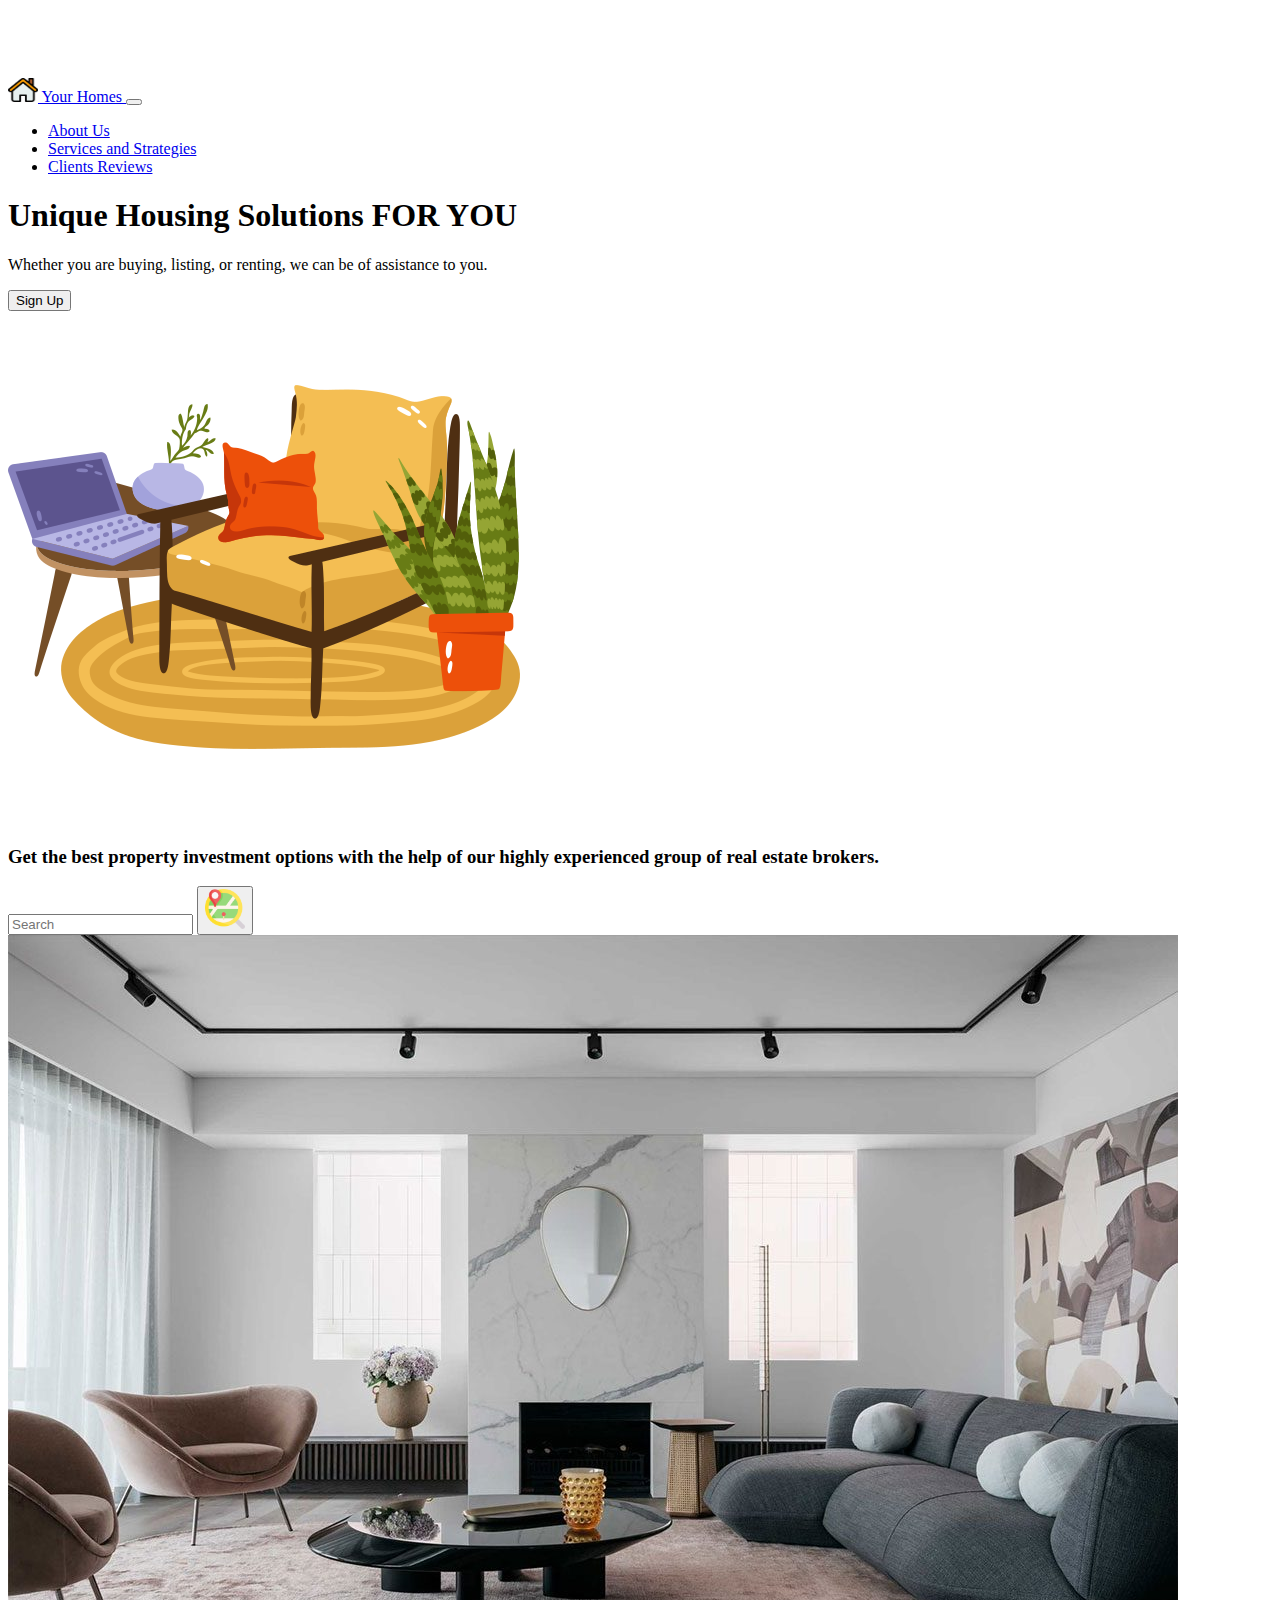
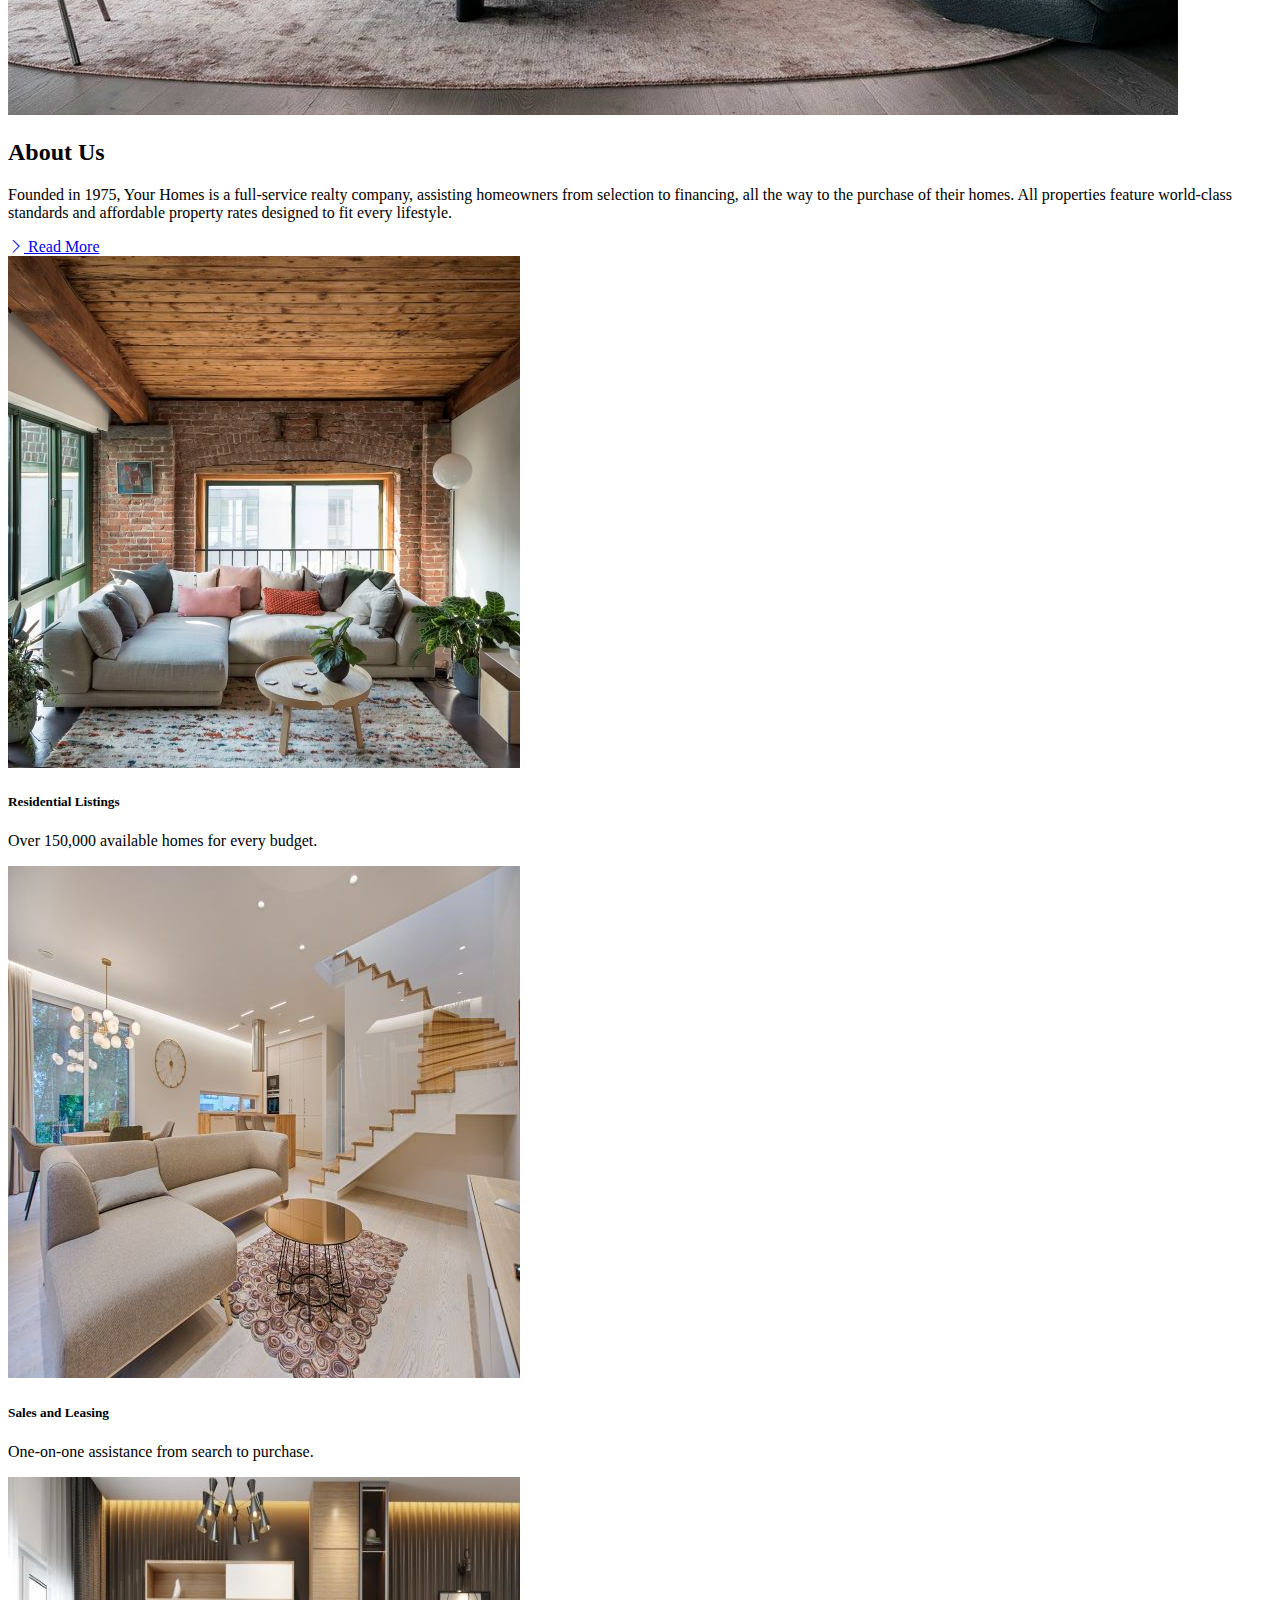
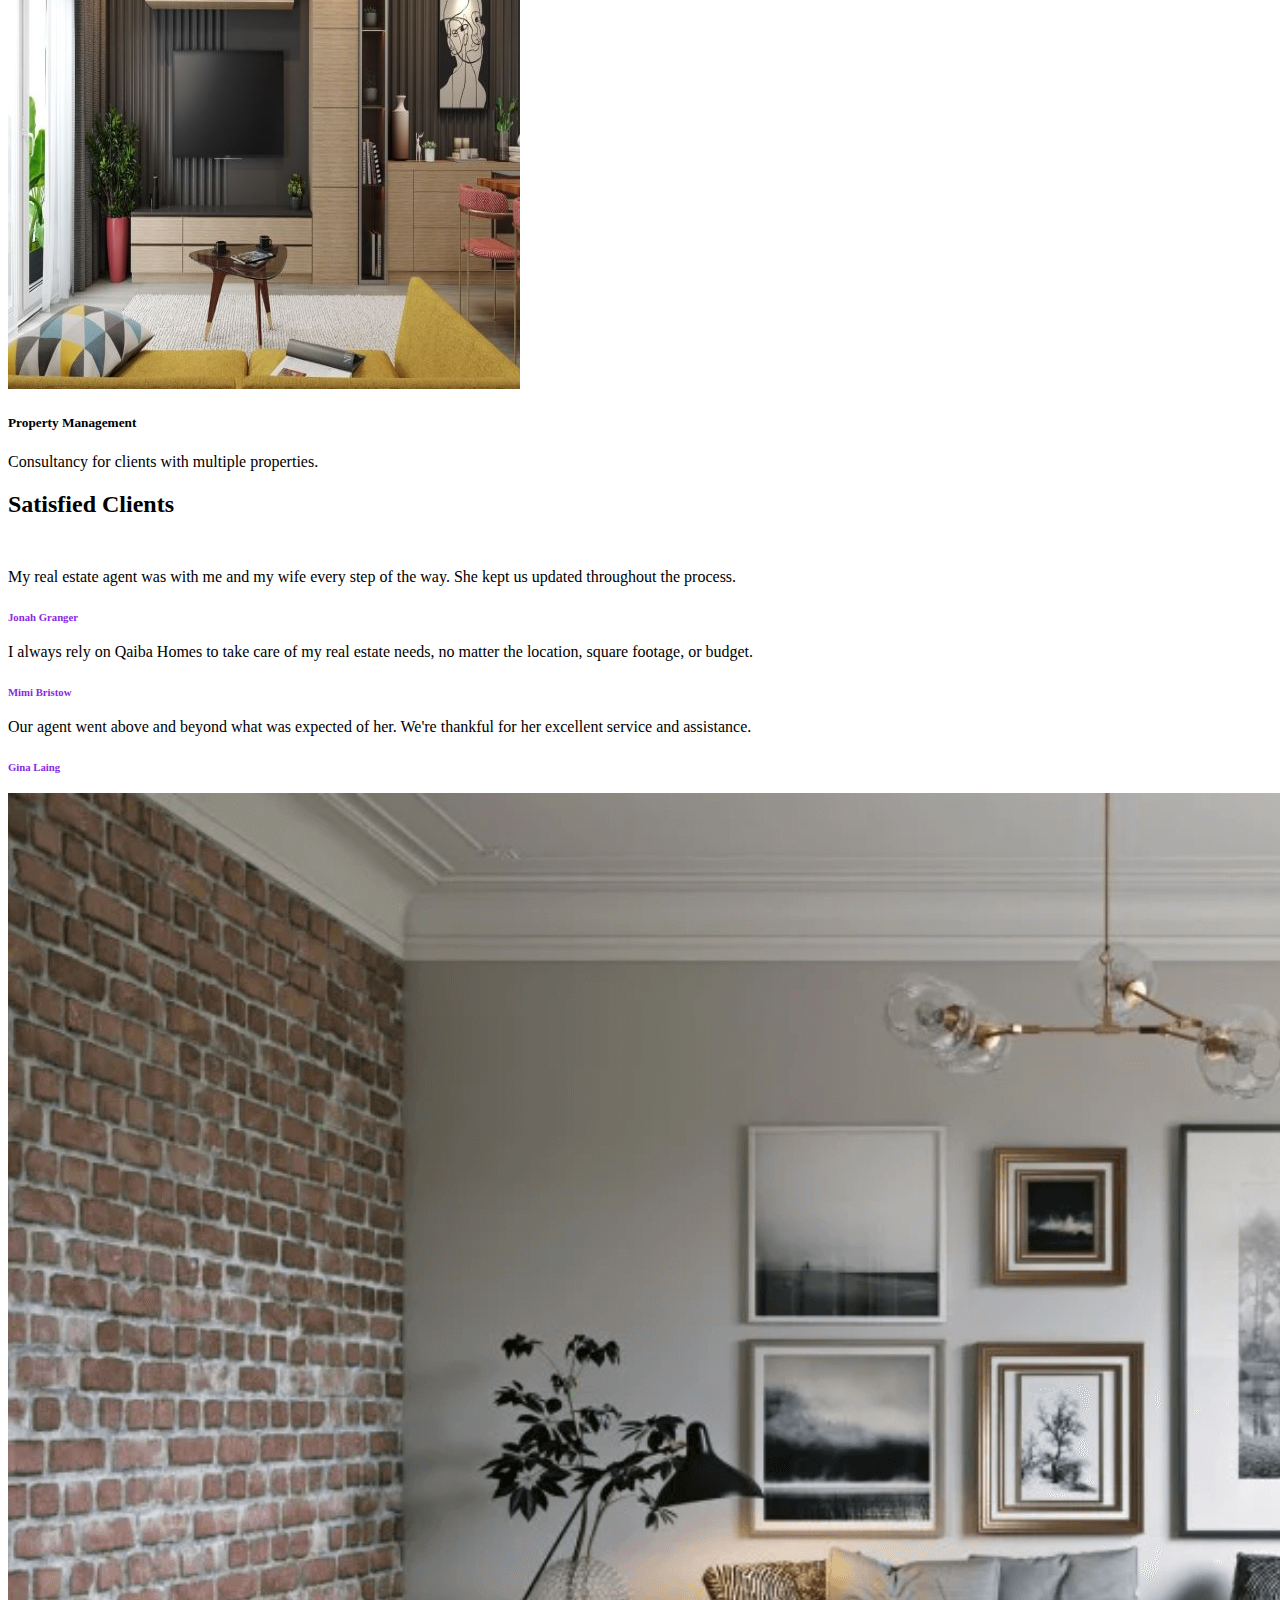
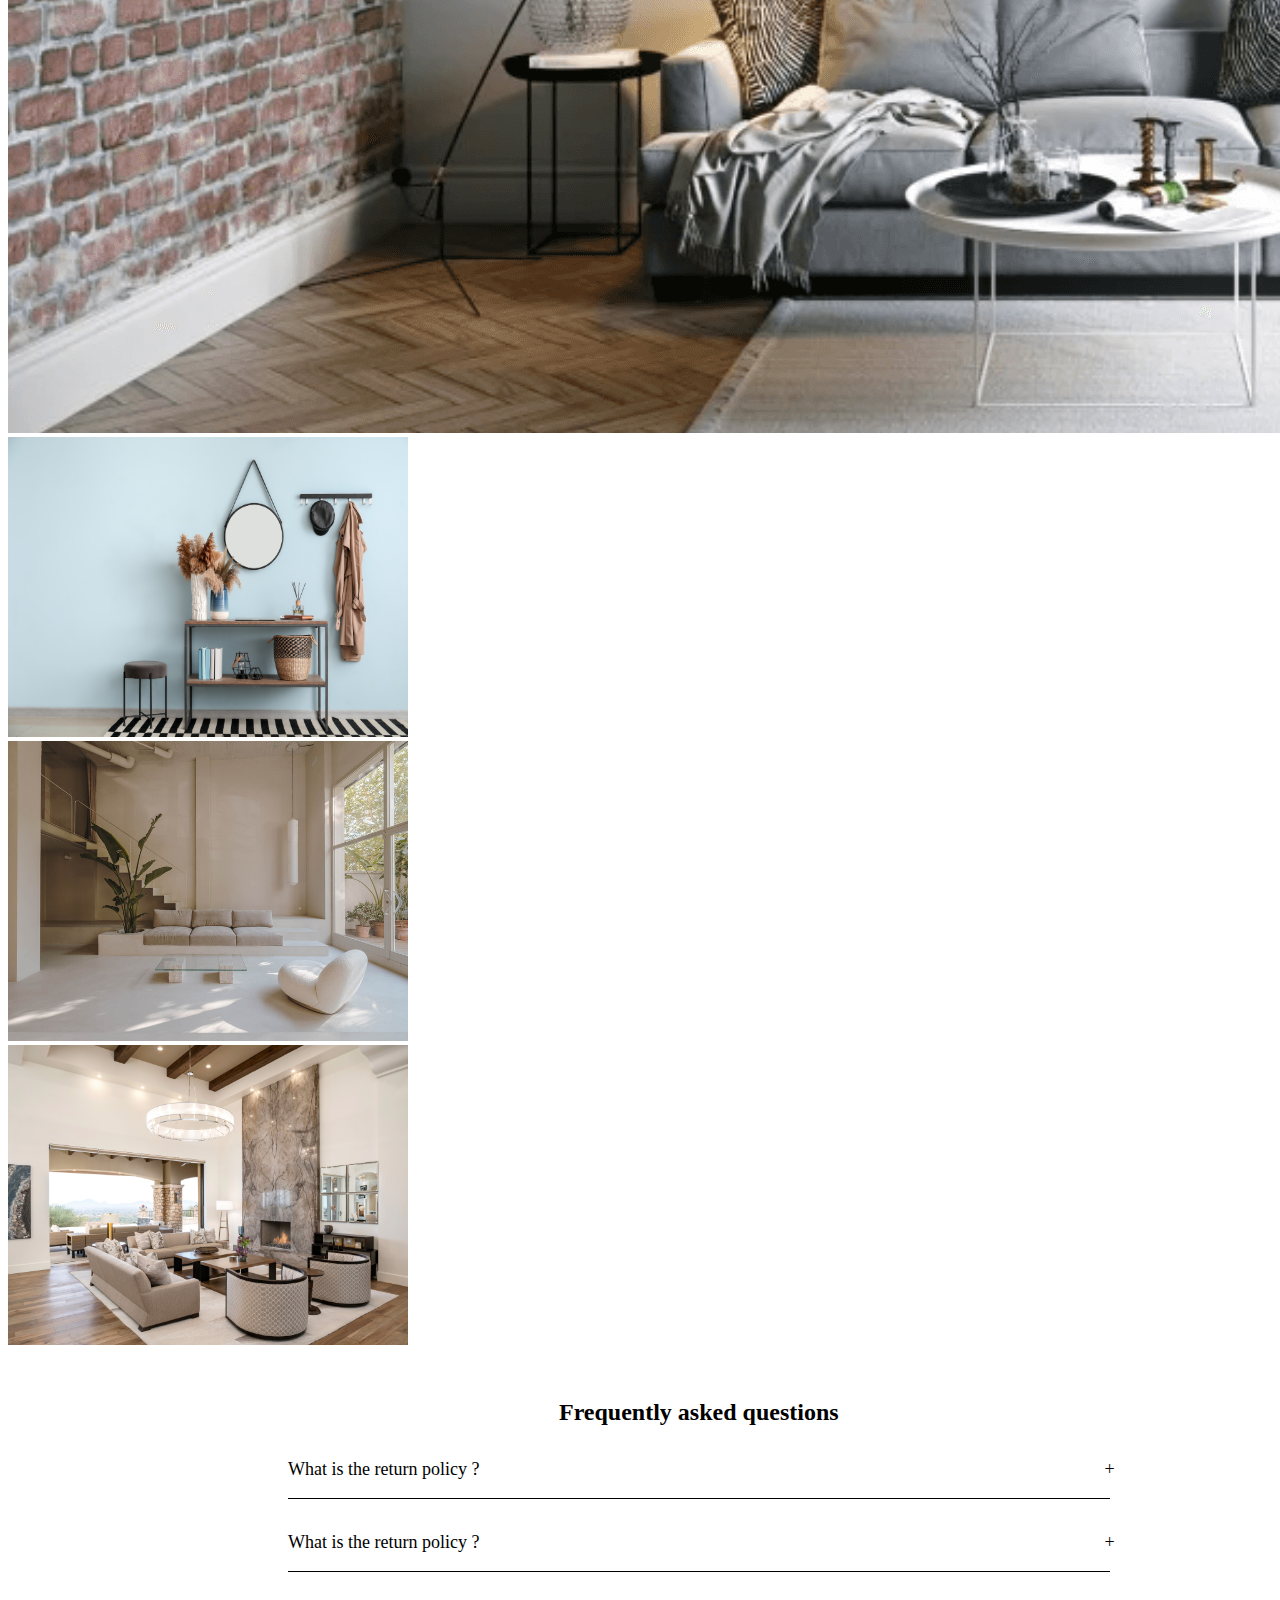
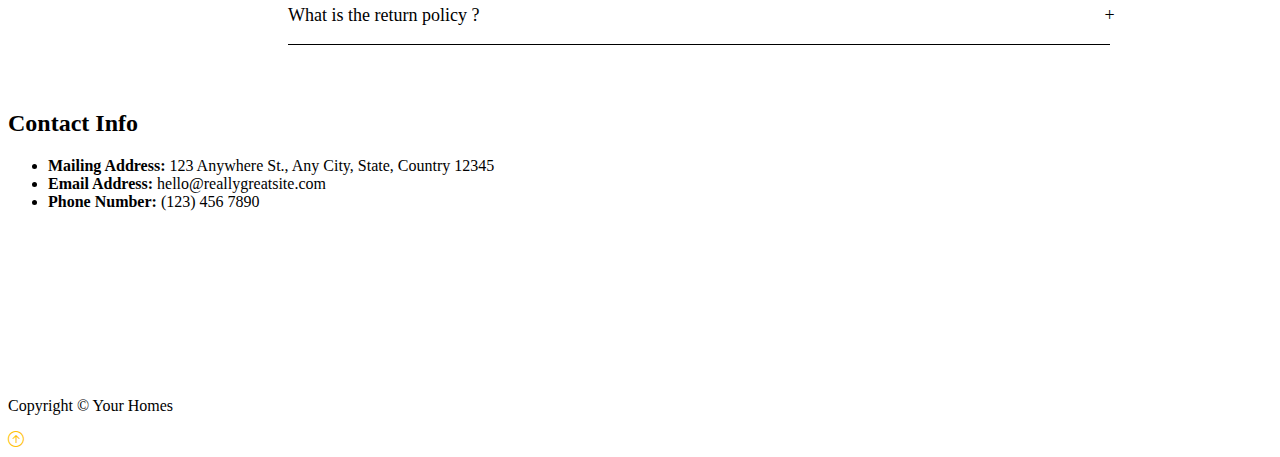
==== index.html @ efbc5b8b "Commit" ====
<!DOCTYPE html>
<html lang="en">
<head>
    <meta charset="UTF-8">
    <meta http-equiv="X-UA-Compatible" content="IE=edge">
    <meta name="viewport" content="width=device-width, initial-scale=1.0">
    <link href="https://cdn.jsdelivr.net/npm/bootstrap@5.0.2/dist/css/bootstrap.min.css" 
    rel="stylesheet" 
    integrity="sha384-EVSTQN3/azprG1Anm3QDgpJLIm9Nao0Yz1ztcQTwFspd3yD65VohhpuuCOmLASjC" 
    crossorigin="anonymous">
    <link rel="stylesheet" href="https://cdn.jsdelivr.net/npm/bootstrap-icons@1.3.0/font/bootstrap-icons.css">
    <link rel="stylesheet" href="style.css">
    <title>Your Homes</title>
</head>
<body>
    <!--navbar-->
    <nav class="navbar navbar-expand-lg navbar-dark bg-dark py-3 fixed-top">
        <div class="container">
          <a class="navbar-brand" href="#">
            <img src="home.png" 
            alt="" 
            width="30" 
            height="24" 
            class="d-inline-block align-text-top">
            Your Homes
          </a>

          <button
          class="navbar-toggler"
          type="button"
          data-bs-toggle="collapse"
          data-bs-target="#navmenu"
        >
          <span class="navbar-toggler-icon"></span>
        </button>

          <div class="collapse navbar-collapse">
            <ul class="navbar-nav ms-auto">
                <li class="nav-item">
                    <a href="#about" class="nav-link">About Us</a>
                </li>
                <li class="nav-item">
                    <a href="#services" class="nav-link">Services and Strategies</a>
                </li>
                <li class="nav-item">
                    <a href="#Reviews" class="nav-link">Clients Reviews</a>
                </li>
            </ul>
          </div>
        </div>
      </nav>

      <!--showcase-->

      <section class="bg-dark text-light p-5 p-lg-0 text-center text-sm-start">  
        <div class="container">
          <div class="d-sm-flex align-items-center justify-content-between">
            <div><h1>Unique Housing Solutions <span class="text-warning">FOR YOU</span></h1>
            <p class="lead my-4">
              Whether you are buying, listing, or renting,
              we can be of assistance to you.
            </p>
            <button class="btn btn-warning btn-lg", onclick="location.href='signUp.html'">Sign Up</button>
          </div>
            <img class="img-fluid w-30 d-none d-sm-block" 
            src="armchair.png" 
            alt="">
          </div>
        </div>
      </section>

      <!--quote-->

      <section class="bg-warning text light p-5">
        <div class="d-md-flex justify-content between align-items-center">
          <h3 class="mb mb-md-0">Get the best property investment options with the help of our highly experienced group of real estate brokers. </h3>

          <div class="input-group search-input">
            <input type="text" 
            class="form-control" 
            placeholder="Search" 
            />
            <button class="btn btn-dark btn-lg" 
            type="button" ><img class = "img-search" src="search.png" alt=""></button>
          </div>
        </div>
        <div class="container">

        </div>
      </section>

        <!--about section-->

        <section id="about" class="p-5">
          <div class="container">
            <div class="row align-items-center justify-content-between">
              <div class="col-md">
                <img src="about.jpg" class="img-fluid" alt="" />
              </div>
              <div class="col-md p-5">
                <h2>About Us</h2>
                <p class="lead">
                  Founded in 1975, Your Homes is a full-service realty company, assisting homeowners from selection to financing, all the way to the purchase of their homes. All properties feature world-class standards and affordable property rates designed to fit every lifestyle.
                </p>
                <a href="#" class="btn btn-light mt-3">
                  <i class="bi bi-chevron-right"></i> Read More
                </a>
              </div>
            </div>
          </div>
        </section>

      <!--boxes-->

      <section id="services" class="p-5">
        <div class="container">
          <div class="row text-center g-4">
            <div class="col-md">
              <div class="card bg-dark text-light">
                <img src="Residential.jpg" class="card-img-top" alt="">
                <div class="card-body">
                  <h5 class="card-title">Residential Listings</h5>
                  <p class="card-text">Over 150,000 available homes for every budget.</p>
                </div>
            </div>
            </div>
            <div class="col-md">
              <div class="card bg-dark text-light">
                <img src="sales.jpg" class="card-img-top" alt="">
                <div class="card-body">
                  <h5 class="card-title">Sales and Leasing</h5>
                  <p class="card-text">One-on-one assistance from search to purchase.</p>
                </div>
            </div>
            </div>
            <div class="col-md">
              <div class="card bg-dark text-light">
                <img src="property.jpg" class="card-img-top" alt="">
                <div class="card-body">
                  <h5 class="card-title">Property Management</h5>
                  <p class="card-text">Consultancy for clients with multiple properties.</p>
                </div>
            </div>
            </div>
        </div>
      </section>

      <!--Review-->

      <section id="Reviews" class="p-5 bg-dark text-light">
        <div class="container">
          <div class="row align-items-center justify-content-between">
            <div class="col-md p-5">
              <h2>Satisfied Clients</h2>
              <p class="lead ">
                My real estate agent was with me and my wife every step of the way. She kept us updated throughout the process.
              </p>
              <h6>Jonah Granger</h6> 
              <p class="lead">
                I always rely on Qaiba Homes to take care of my real estate needs, no matter the location, square footage, or budget.
              </p>  
              <h6>Mimi Bristow</h6>
              <p class="lead">
                Our agent went above and beyond what was expected of her. We're thankful for her excellent service and assistance.
              </p>
              <h6>Gina Laing</h6>
            </div>
            <div class="col-md">
              <img src="reviews.png" class="img-fluid" alt="" />
            </div>
          </div>
        </div>
      </section>

      <!--photo frame-->
      
      <section class="bg-light p-5">
      <div class="container">
        <div class="row text-center g-4">
          <div class="col">
            <img src="frame1.jpeg" alt="">
          </div>
          <div class="col">
            <img src="frame2.jpg" alt="">
          </div>
          <div class="col">
            <img src="frame3.jpg" alt="">
          </div>
        </div>
      </div>
    </div>
    </section>

    <!--DOM Frequently asked questions-->

    <div class="accordion p-5 bg-dark text-light">
      <div class="accordian-qusetions bg-light text-dark">
      <h2 class=" accordian-title">Frequently asked questions</h2>
      <div class="content-container">
        <div class="question">What is the return policy ?</div>
        <div class="answer">Returns is a scheme provided by respective sellers directly under this policy in terms of which the option of exchange, replacement and/ or refund is offered by the respective sellers to you.</div>
      </div>

      <div class="content-container">
        <div class="question">What is the return policy ?</div>
        <div class="answer">Returns is a scheme provided by respective sellers directly under this policy in terms of which the option of exchange, replacement and/ or refund is offered by the respective sellers to you.</div>
      </div>

      <div class="content-container">
        <div class="question">What is the return policy ?</div>
        <div class="answer">Returns is a scheme provided by respective sellers directly under this policy in terms of which the option of exchange, replacement and/ or refund is offered by the respective sellers to you.</div>
      </div>
    </div>
  </div>

    <!--contact and map-->

   <section class="p-5">
      <div class="container">
        <div class="row g-4">
          <div class="col-md">
            <h2 class="text-center mb-4">Contact Info</h2>
            <ul class="list-group list-group-flush">
              <li class="list-group-item"><b>Mailing Address: </b>123 Anywhere St., Any City, State, Country 12345</li>
              <li class="list-group-item"><b>Email Address: </b>hello@reallygreatsite.com</li>
              <li class="list-group-item"><b>Phone Number: </b>(123) 456 7890</li>
            </ul>
          </div>
          <div class="col-md">
              <div class="contact-map">
                <iframe src="https://www.google.com/maps/embed?pb=!1m18!1m12!1m3!1d224346.4812958237!2d77.06889891452639!3d28.527280343100443!2m3!1f0!2f0!3f0!3m2!1i1024!2i768!4f13.1!3m3!1m2!1s0x390cfd5b347eb62d%3A0x52c2b7494e204dce!2sNew%20Delhi%2C%20Delhi!5e0!3m2!1sen!2sin!4v1662322268168!5m2!1sen!2sin"
                 width="100%" 
                 height="auto" 
                 style="border:0;" 
                 allowfullscreen="" 
                 loading="lazy" 
                referrerpolicy="no-referrer-when-downgrade"></iframe>
              </div>
          </div>
        </div>
      </div>
    </section> 


    <!--footer-->

    <footer id="footer" class="footer p-5 bg-dark text-white text-center position-relative">
      <div class="container">
        <p class="lead">Copyright &copy; Your Homes</p>

        <a href="#" class="position-absolute bottom-0 end-0 p-5">
          <i class="bi bi-arrow-up-circle h1"></i>
        </a>
      </div>
    </footer>
    
    <script src="https://cdn.jsdelivr.net/npm/bootstrap@5.0.2/dist/js/bootstrap.bundle.min.js" 
    integrity="sha384-MrcW6ZMFYlzcLA8Nl+NtUVF0sA7MsXsP1UyJoMp4YLEuNSfAP+JcXn/tWtIaxVXM" 
    crossorigin="anonymous"></script>
    <script src="questions.js"></script>
</body>
</html>
---- style.css ----
body::before {
    display:block;
    content: '';
    height: 70px;
}

.img-search {
    width: 40px;
}

@media(min-width: 768px){
    .search-input{
        width: 50%;
    }
}

#Reviews div h2{
    margin-bottom: 50px ;
}

#Reviews div p{
    margin-bottom: 0;
}

#Reviews div h6{
    color: blueviolet;
    margin-bottom: 20px ;
}

.accordion .accordian-qusetions{
    width: 65%;
    padding: 30px;
    border-radius: 30px;
    margin-left: 250px;
}

.accordion .accordian-title{
    margin-bottom: 15px;
    text-align: center;
}

.accordion .content-container .question{
    padding: 18px 0px;
    font-size: 18px;
    cursor: pointer;
    border-bottom: 1px solid black;

    position: relative;
}

.accordion .content-container .question::after{
    content: "+";

    position: absolute;
    right: -5px;

}

.accordion .content-container .answer{
    padding-top: 15px;
    font-size: 18px;
    line-height: 1.5;
    width: 100%;

    height: 0px;
    overflow: hidden;
    transition: .5s;

}

/* Javascript styling link */

.accordion p-5 bg-dark text-light .active{
    height: 90vh;
}


.accordion .content-container.active .answer{
    height: 110px;
}

.accordion .content-container.active .question{
    font-size: 18px;
    transition: .5s;
}

.accordion .content-container.active .question::after{
    content: "-";
    font-size: 30px;
    transition: .5s;
}

.container .col img{
    width: 400px;
    height: 300px;

}

.contact-map {
    width: 100%;
    height: 100%;
    flex: 50%;
}

.contact-map iframe {
    width: 100%;
    height: 100%;
    border-radius: 10px;
}



#footer i {
    color: #ffc107;
}
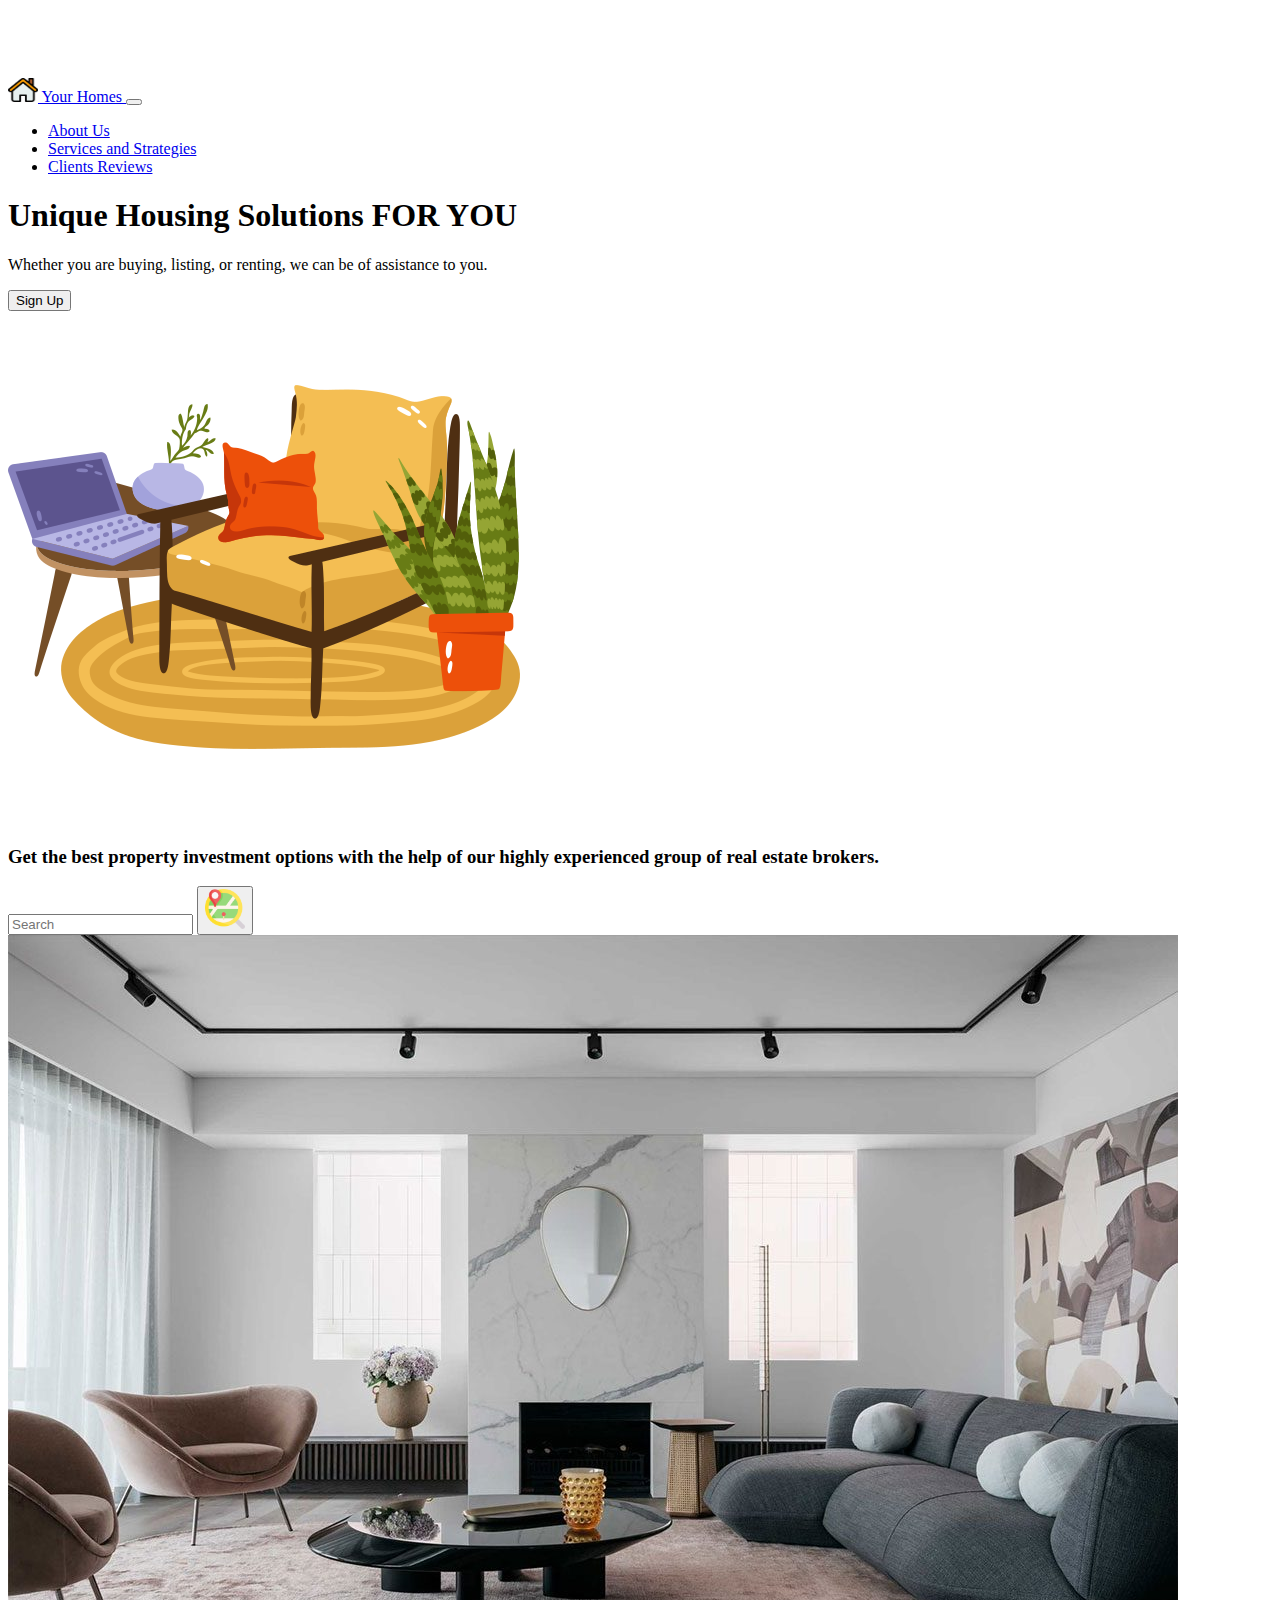
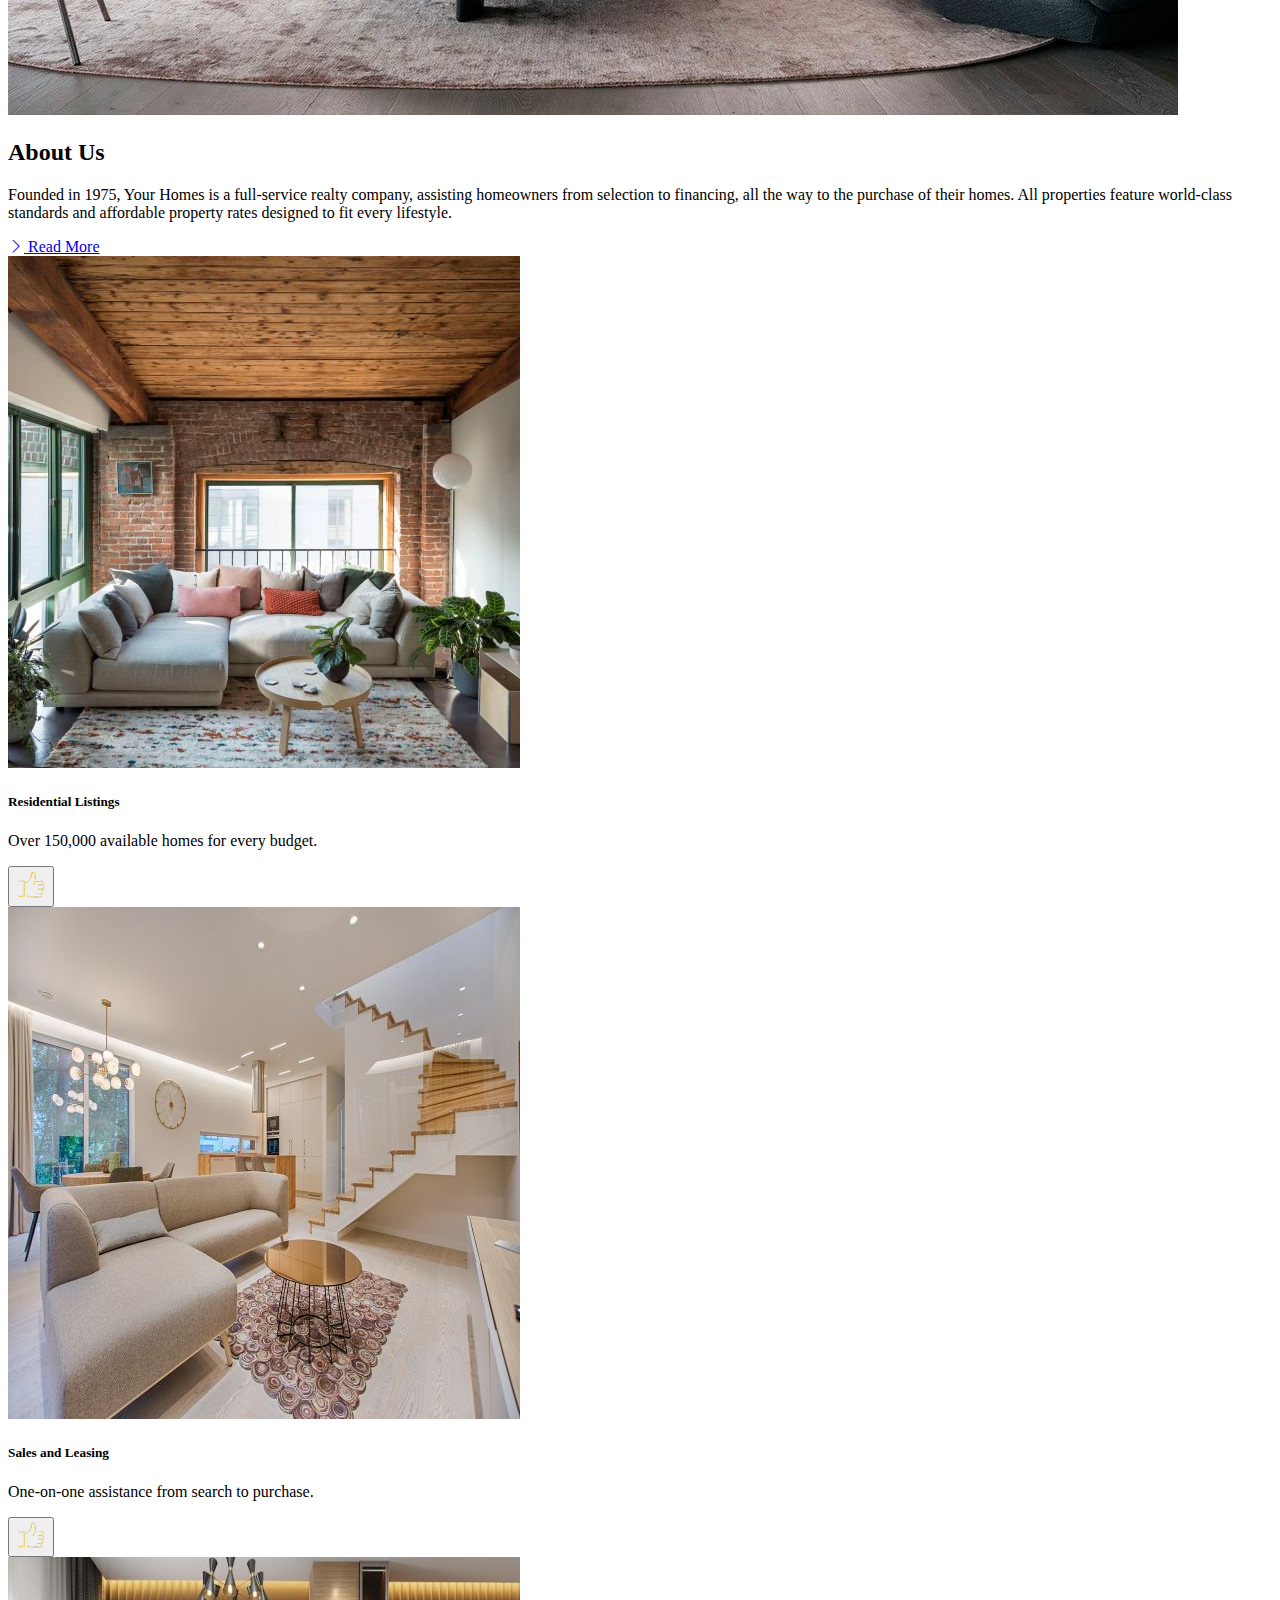
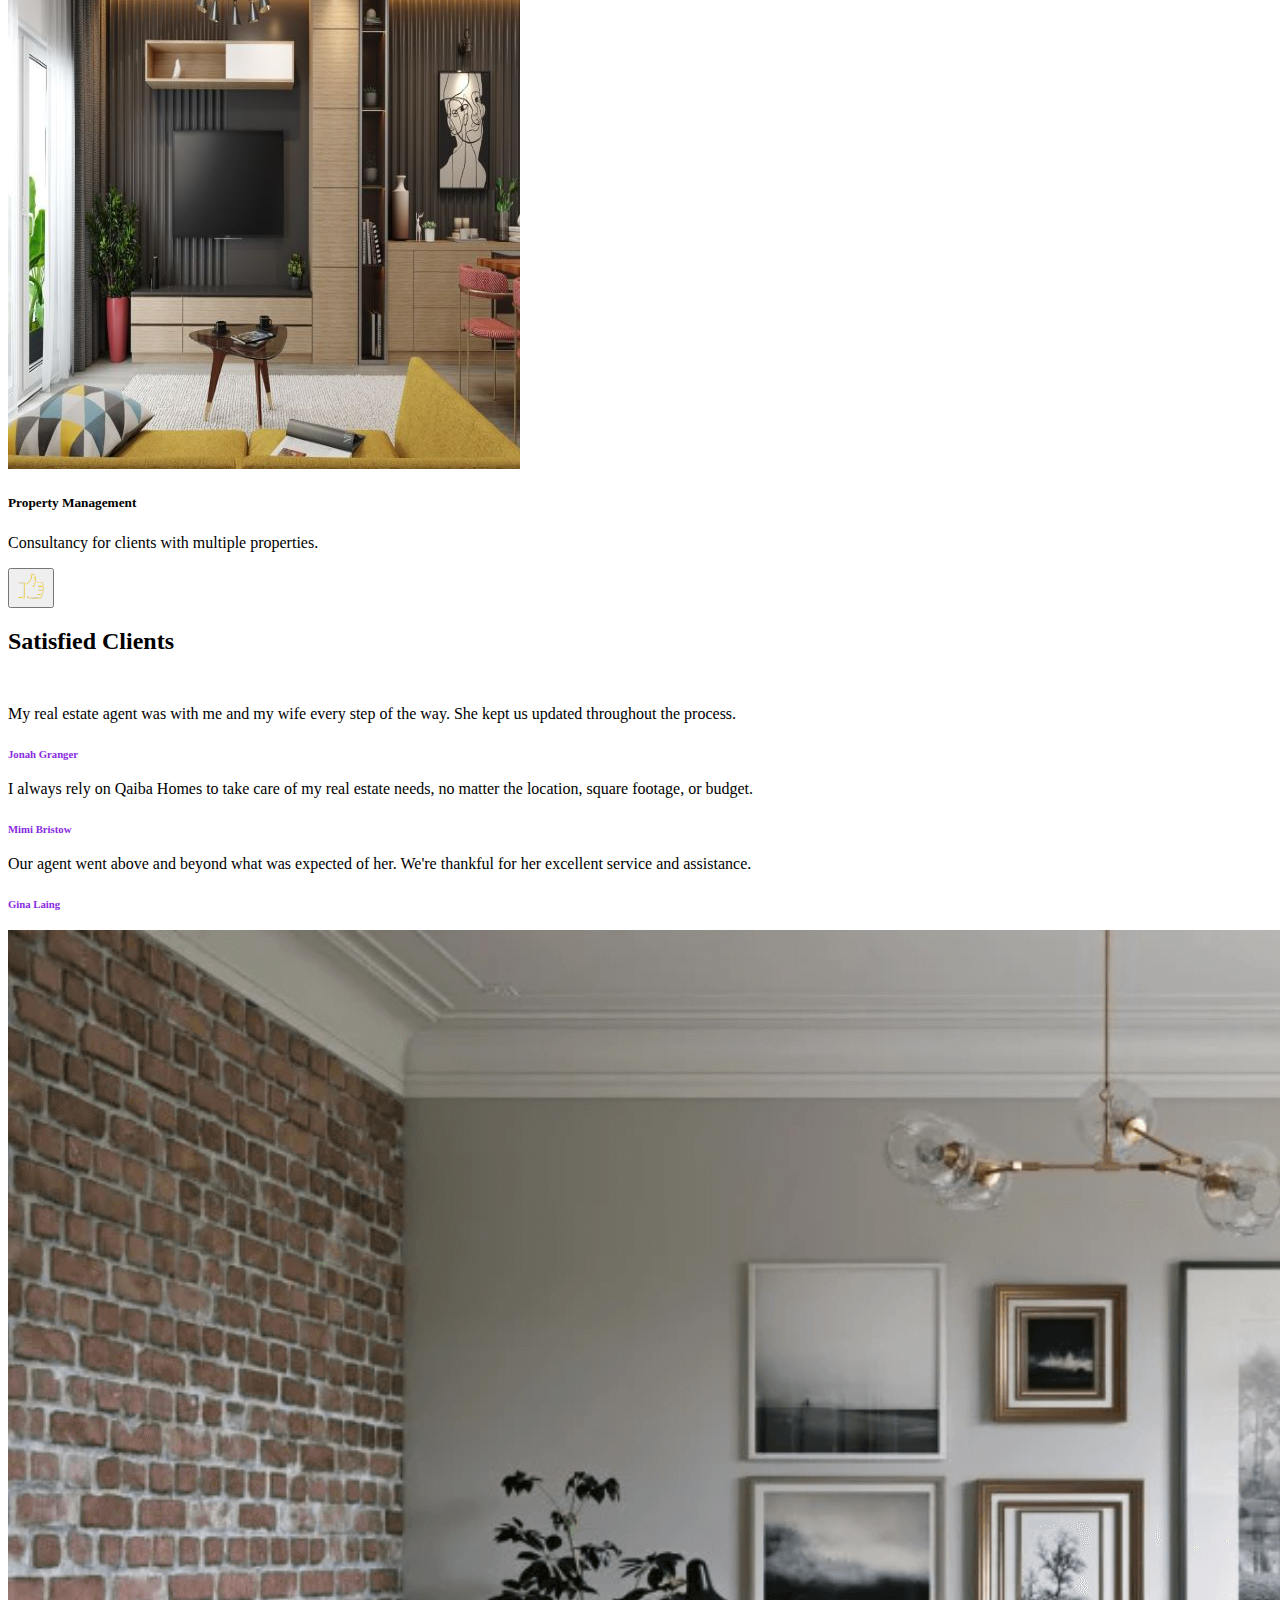
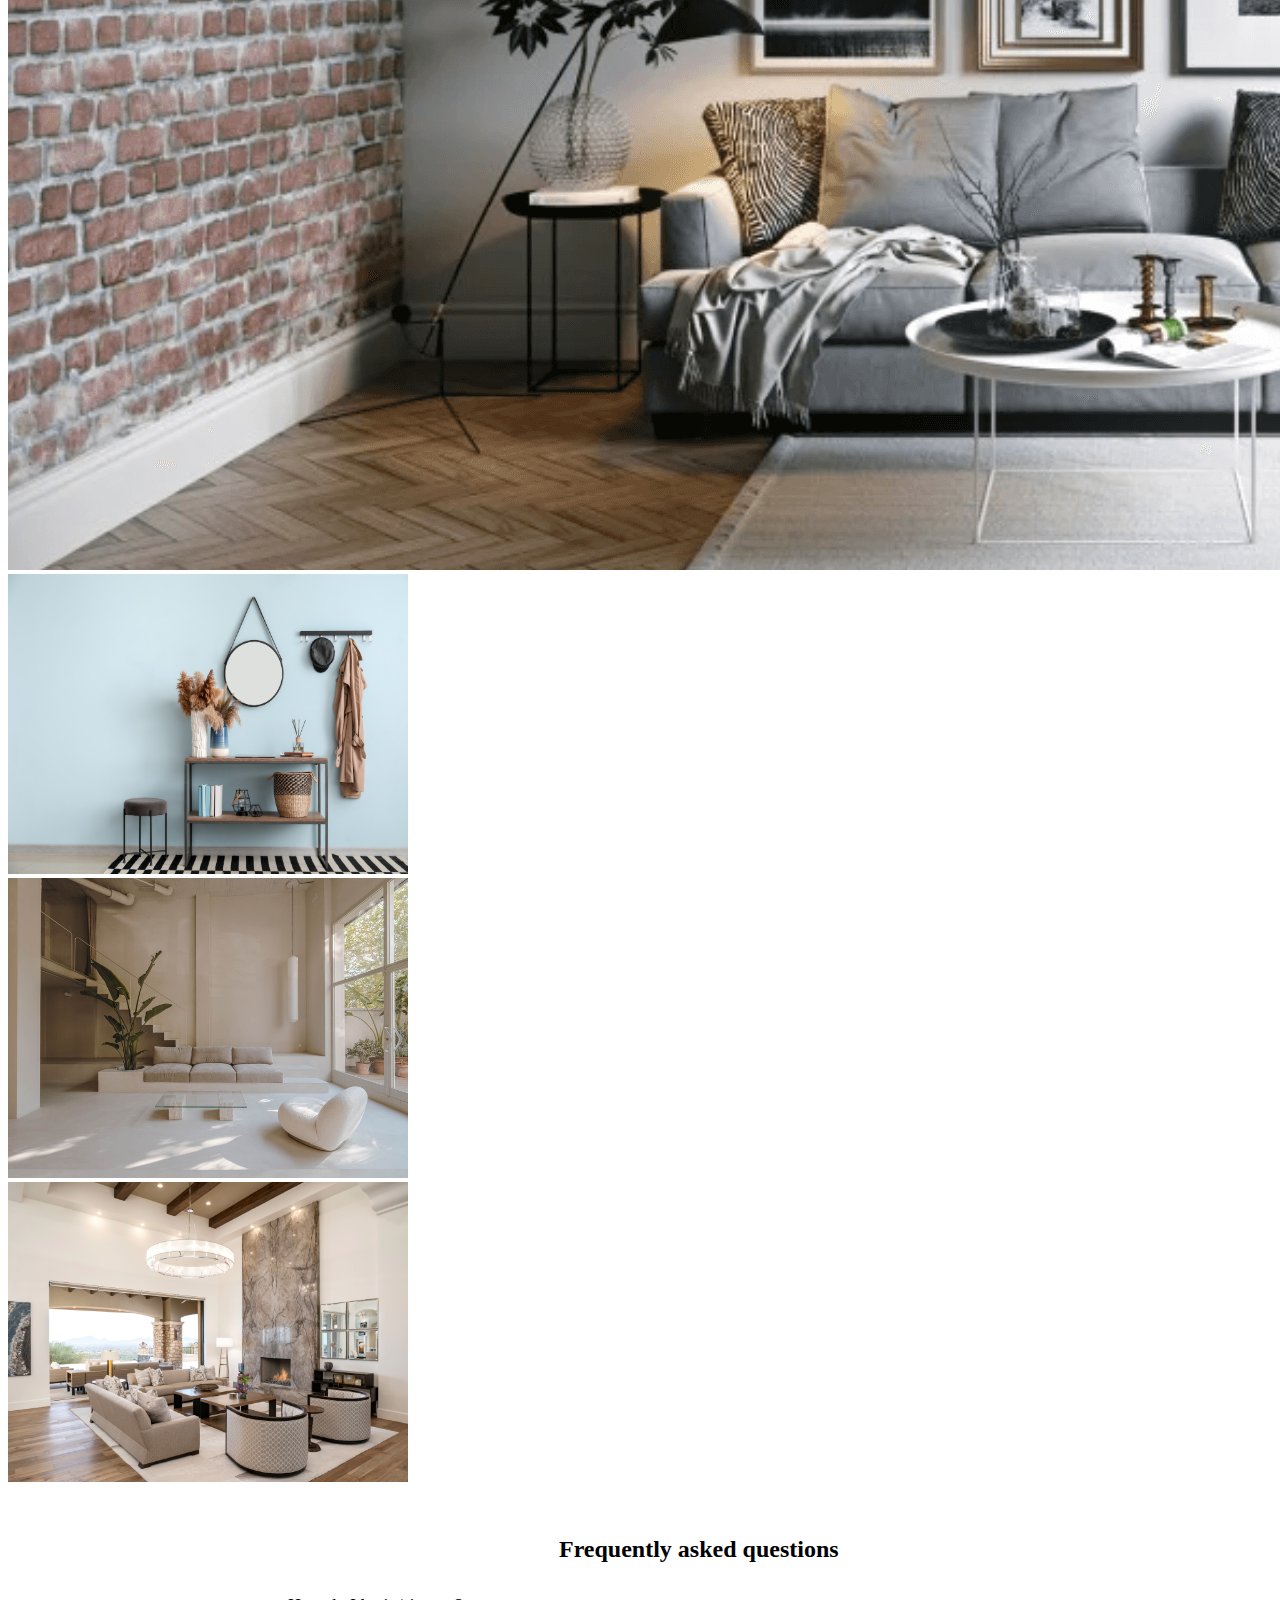
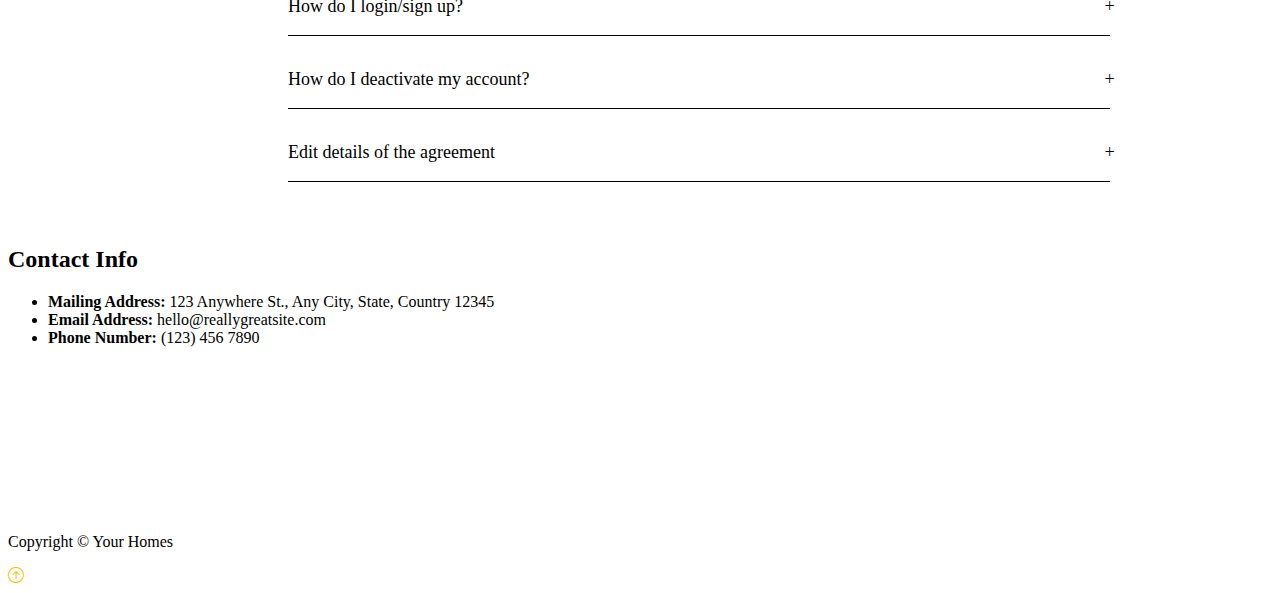
==== commit ed04af07: "Main" ====
--- a/index.html
+++ b/index.html
@@ -119,8 +119,11 @@
               <div class="card bg-dark text-light">
                 <img src="Residential.jpg" class="card-img-top" alt="">
                 <div class="card-body">
-                  <h5 class="card-title">Residential Listings</h5>
+                  <h5 class="card-title">Residential Listings</h5> 
+                  
                   <p class="card-text">Over 150,000 available homes for every budget.</p>
+                  <button class="btn btn-dark btn-lg text-center" 
+                    type="button" ><img class = "img-like" src="like.png" alt=""></button> 
                 </div>
             </div>
             </div>
@@ -130,6 +133,8 @@
                 <div class="card-body">
                   <h5 class="card-title">Sales and Leasing</h5>
                   <p class="card-text">One-on-one assistance from search to purchase.</p>
+                  <button class="btn btn-dark btn-lg text-center" 
+                    type="button" ><img class = "img-like" src="like.png" alt=""></button> 
                 </div>
             </div>
             </div>
@@ -139,6 +144,8 @@
                 <div class="card-body">
                   <h5 class="card-title">Property Management</h5>
                   <p class="card-text">Consultancy for clients with multiple properties.</p>
+                  <button class="btn btn-dark btn-lg text-center" 
+                    type="button" ><img class = "img-like" src="like.png" alt=""></button> 
                 </div>
             </div>
             </div>
@@ -197,18 +204,26 @@
       <div class="accordian-qusetions bg-light text-dark">
       <h2 class=" accordian-title">Frequently asked questions</h2>
       <div class="content-container">
-        <div class="question">What is the return policy ?</div>
-        <div class="answer">Returns is a scheme provided by respective sellers directly under this policy in terms of which the option of exchange, replacement and/ or refund is offered by the respective sellers to you.</div>
+        <div class="question">How do I login/sign up? </div>
+        <div class="answer"><p>On desktop</p>
+          <p>Go to Housing.com</p>
+          <p>Click on the button on the top right corner</p>
+          <p>>Fill in the phone number, and confirm using OTP to login and signup</p></div>
       </div>
 
       <div class="content-container">
-        <div class="question">What is the return policy ?</div>
-        <div class="answer">Returns is a scheme provided by respective sellers directly under this policy in terms of which the option of exchange, replacement and/ or refund is offered by the respective sellers to you.</div>
+        <div class="question">How do I deactivate my account?</div>
+        <div class="answer"><p>We do not have an option to directly deactivate an account on Housing.</p> 
+
+          <p>However, you can deactivate all your active listings by contacting us </p>
+          
+           <p>By deactivating, your listing would not be visible to the buyers and you won’t get any further responses</p></div>
       </div>
 
       <div class="content-container">
-        <div class="question">What is the return policy ?</div>
-        <div class="answer">Returns is a scheme provided by respective sellers directly under this policy in terms of which the option of exchange, replacement and/ or refund is offered by the respective sellers to you.</div>
+        <div class="question">Edit details of the agreement</div>
+        <div class="answer">Once the document is finalised, the details of the same can't be edited.
+        </div>
       </div>
     </div>
   </div>
--- a/style.css
+++ b/style.css
@@ -12,6 +12,12 @@
     .search-input{
         width: 50%;
     }
+}
+
+
+.img-like {
+    width: 30px;
+    
 }
 
 #Reviews div h2{
@@ -59,7 +65,7 @@
 .accordion .content-container .answer{
     padding-top: 15px;
     font-size: 18px;
-    line-height: 1.5;
+    line-height: 1.0;
     width: 100%;
 
     height: 0px;
